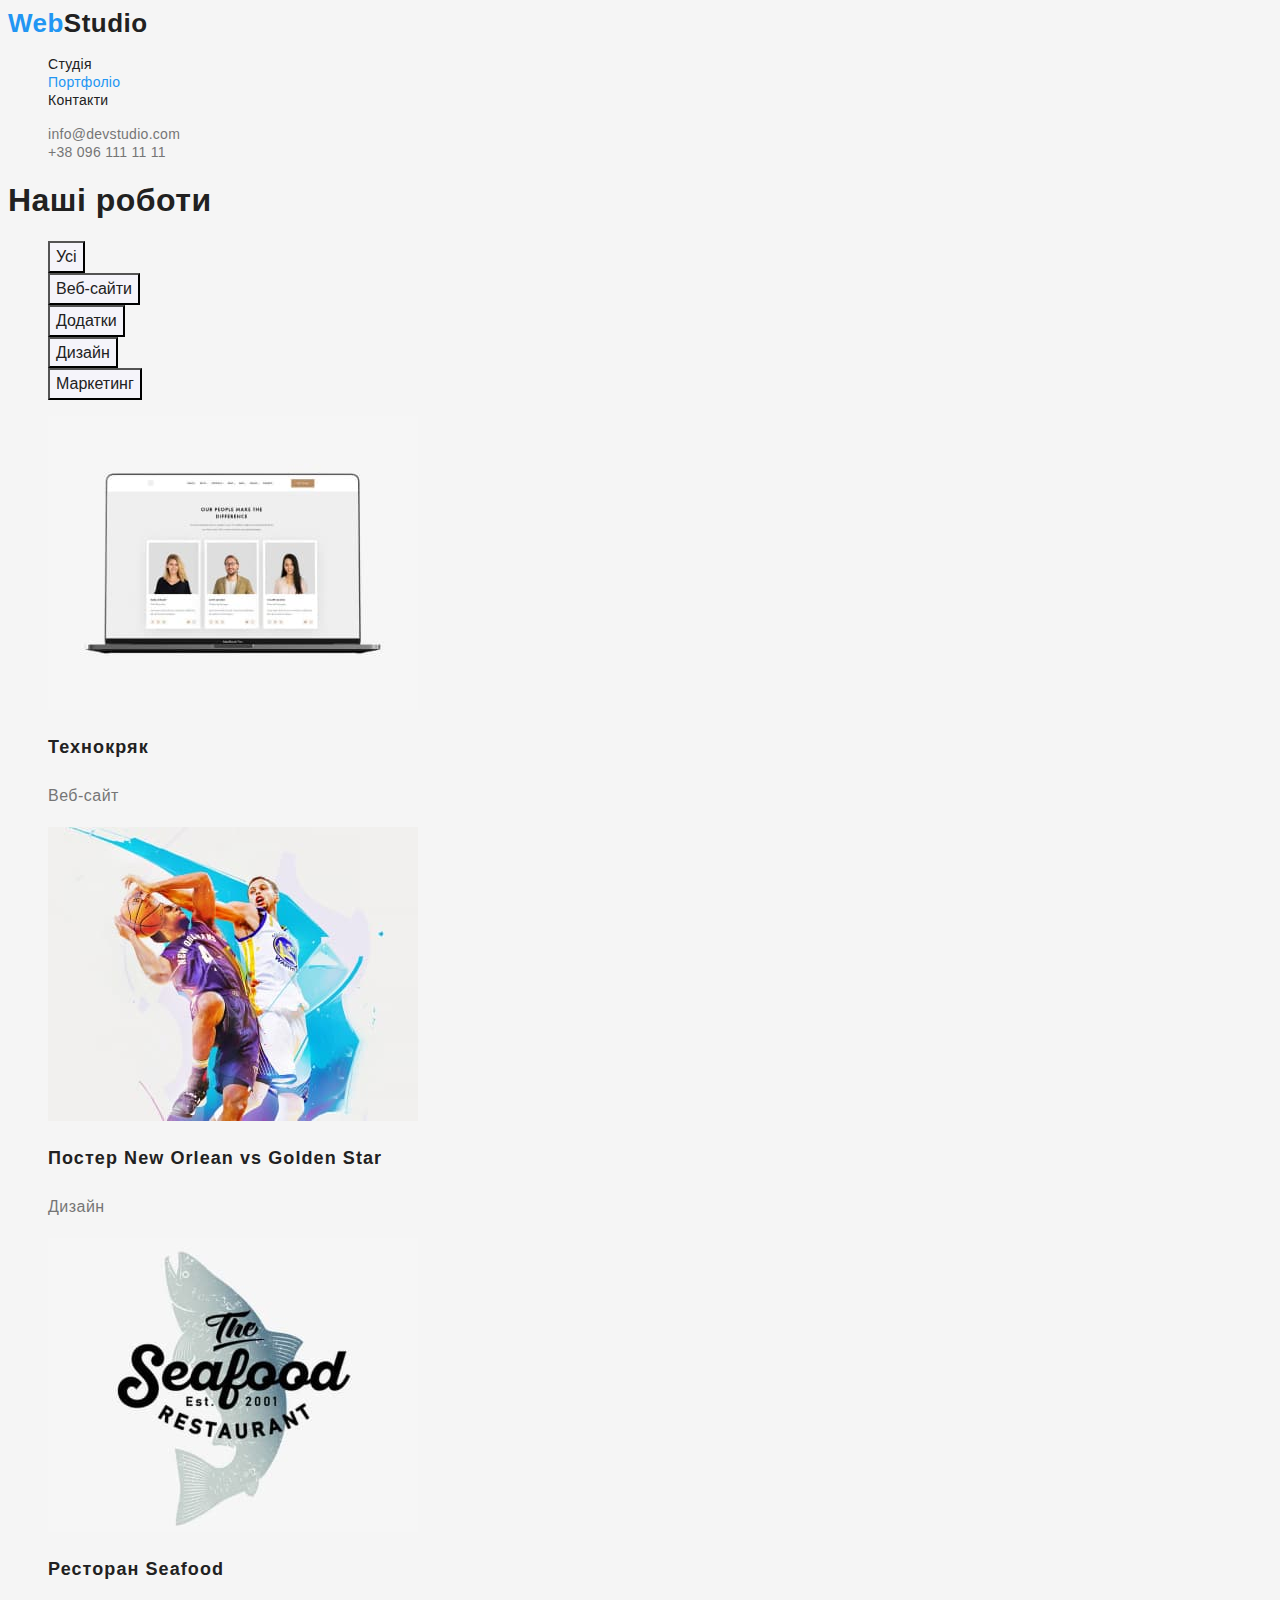
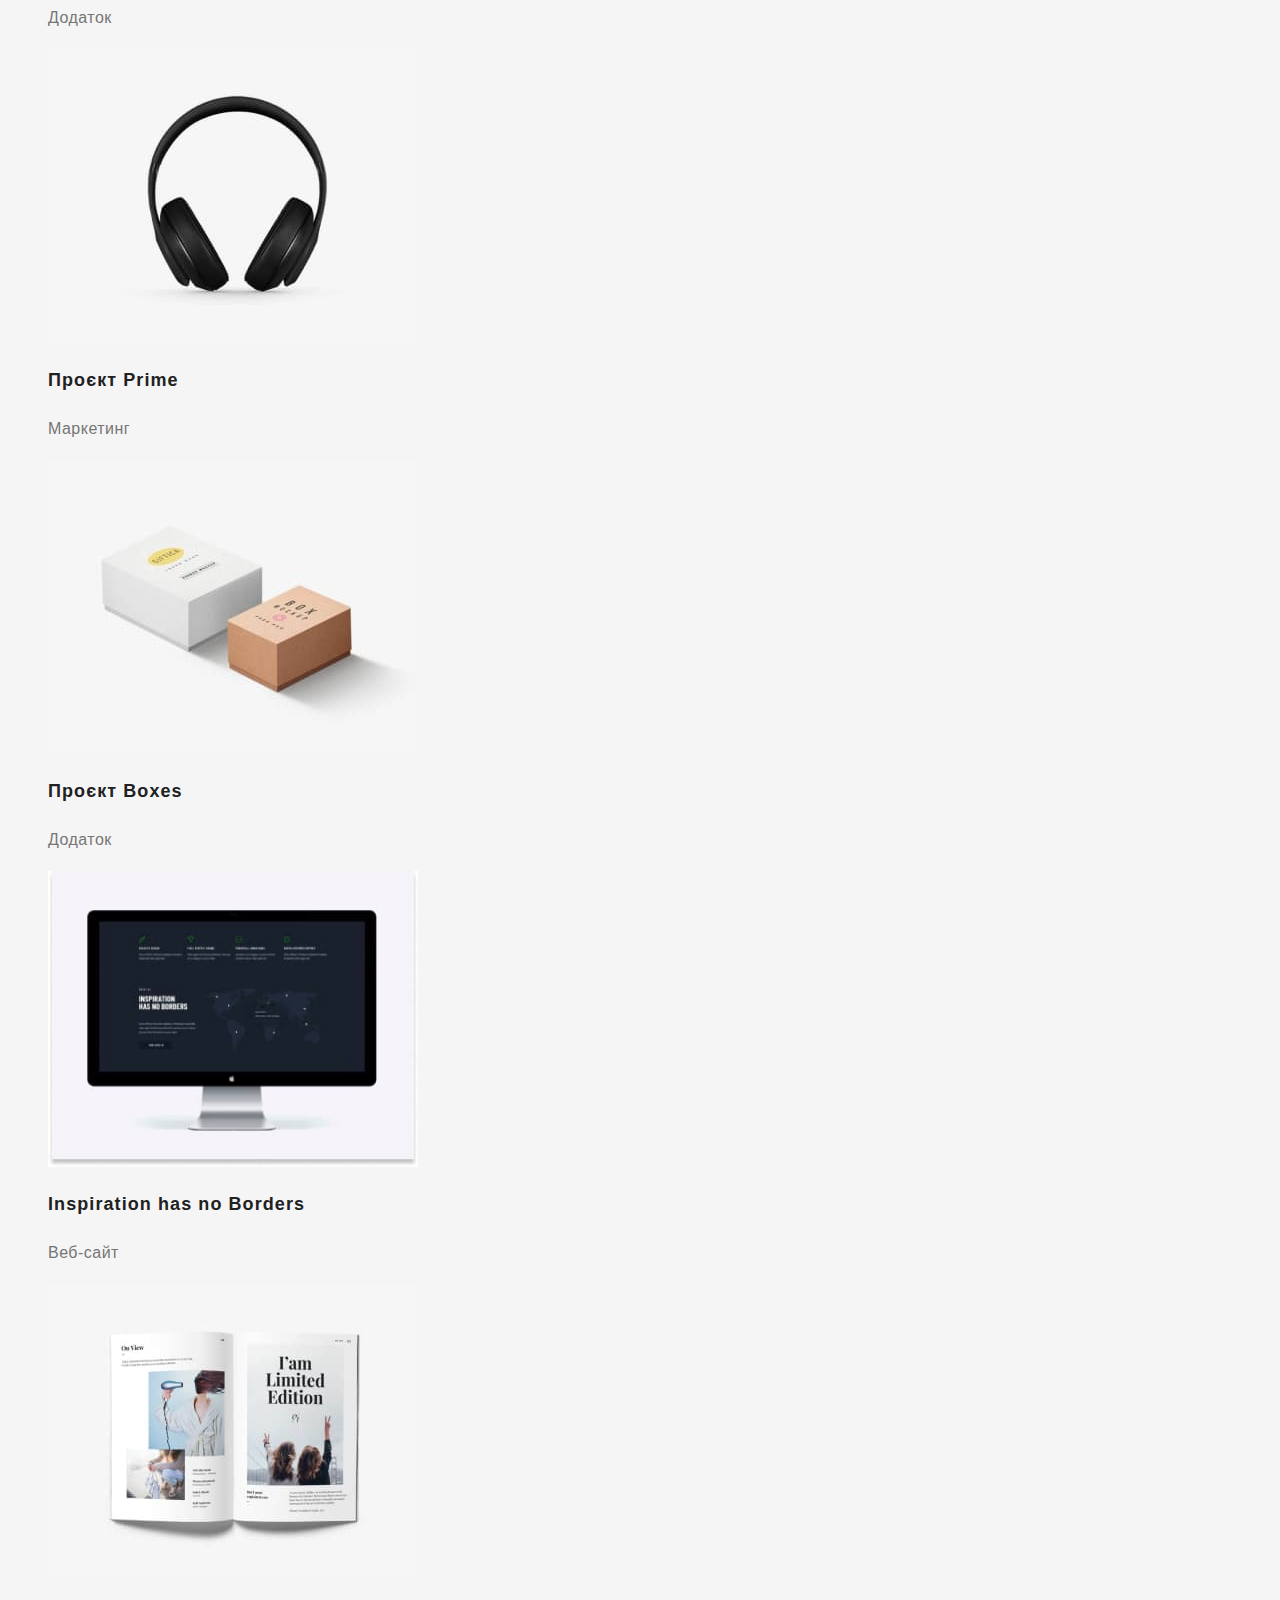
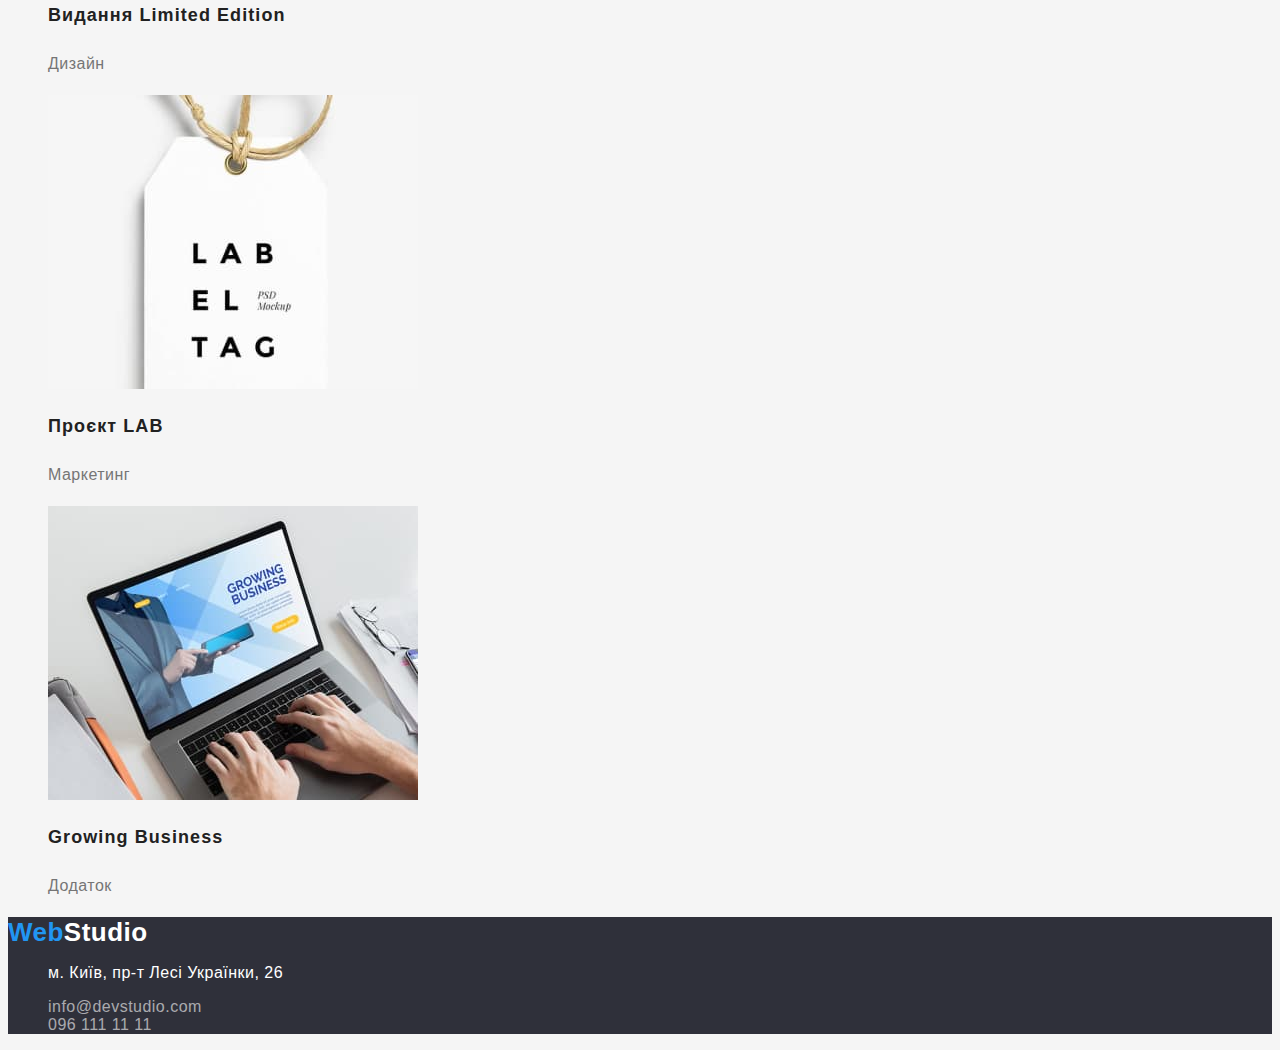
==== portfolio.html @ 5318a991 "add html files" ====
<!DOCTYPE html>
<html lang="uk">
  <head>
    <meta charset="UTF-8" />
    <meta http-equiv="X-UA-Compatible" content="IE=edge" />
    <meta name="viewport" content="width=device-width, initial-scale=1.0" />
    <title>Document</title>
    <link rel="stylesheet" href="./css/styles.css" />
  </head>
  <body>
    <header class="page-header">
      <!-- навігація по сайту та логотип -->
      <nav>
        <a href="/index.html" class="logo"> Web<span>Studio</span> </a>
        <ul class="site-nav list">
          <li><a href="./index.html" class="link">Студія</a></li>
          <li><a href="" class="link current">Портфоліо</a></li>
          <li><a href="" class="link">Контакти</a></li>
        </ul>
      </nav>
      <ul class="auth-nav list">
        <li>
          <a href="mailto:info@devstudio.com" class="mail"
            >info@devstudio.com</a
          >
        </li>
        <li><a href="tel:0961111111" class="tel">+38 096 111 11 11</a></li>
      </ul>
    </header>
    <main>
      <!-- Перша секція фільтр Партфоліо  -->
      <section class="filter">
        <h1>Наші роботи</h1>
        <ul class="filter-button list">
          <li><button class="button-list" type="button">Усі</button></li>
          <li>
            <button class="button-list" type="button">Веб-сайти</button>
          </li>
          <li><button class="button-list" type="button">Додатки</button></li>
          <li><button class="button-list" type="button">Дизайн</button></li>
          <li>
            <button class="button-list" type="button">Маркетинг</button>
          </li>
        </ul>
      </section>
      <!-- Друга секція приклади робіт -->
      <section class="portfolio">
        <ul class="portfolio-list list">
          <li>
            <a href="" class="portfolio-link">
              <img
                src="./images/1-tehnokriak.jpg"
                alt="Веб-сайт Технокряк"
                width="370"
            /></a>
            <h2 class="portfolio-title">Технокряк</h2>
            <p class="portfolio-text text">Веб-сайт</p>
          </li>

          <li>
            <a href="" class="portfolio-link">
              <img src="./images/2-poster.jpg" alt="постер" width="370"
            /></a>
            <h2 class="portfolio-title">Постер New Orlean vs Golden Star</h2>
            <p class="portfolio-text text">Дизайн</p>
          </li>

          <li>
            <a href="" class="portfolio-link">
              <img
                src="./images/3-restoran.jpg"
                alt="логотип ресторану"
                width="370"
            /></a>
            <h2 class="portfolio-title">Ресторан Seafood</h2>
            <p class="portfolio-text text">Додаток</p>
          </li>

          <li>
            <a href="" class="portfolio-link">
              <img src="./images/4-prime.jpg" alt="навушники" width="370"
            /></a>
            <h2 class="portfolio-title">Проєкт Prime</h2>
            <p class="portfolio-text text">Маркетинг</p>
          </li>

          <li>
            <a href="">
              <img src="./images/5-boxes.jpg" alt="коробки" width="370"
            /></a>
            <h2 class="portfolio-title">Проєкт Boxes</h2>
            <p class="portfolio-text text">Додаток</p>
          </li>

          <li>
            <a href="" class="portfolio-link">
              <img
                src="./images/6-inspiration.jpg"
                alt="екран компютера"
                width="370"
            /></a>
            <h2 class="portfolio-title">Inspiration has no Borders</h2>
            <p class="portfolio-text text">Веб-сайт</p>
          </li>

          <li>
            <a href="" class="portfolio-link">
              <img
                src="./images/7-limited.jpg"
                alt="відкрита книга"
                width="370"
            /></a>
            <h2 class="portfolio-title">Видання Limited Edition</h2>
            <p class="portfolio-text text">Дизайн</p>
          </li>

          <li>
            <a href="" class="portfolio-link">
              <img src="./images/8-lab.jpg" alt="бірка" width="370"
            /></a>
            <h2 class="portfolio-title">Проєкт LAB</h2>
            <p class="portfolio-text text">Маркетинг</p>
          </li>

          <li>
            <a href="" class="portfolio-link">
              <img src="./images/9-business.jpg" alt="ноутбук" width="370"
            /></a>
            <h2 class="portfolio-title">Growing Business</h2>
            <p class="portfolio-text text">Додаток</p>
          </li>
        </ul>
      </section>
    </main>

    <footer class="footer">
      <a href="/index.html" class="footer-logo"> Web<span>Studio</span> </a>
      <address>
        <ul class="footer-list list">
          <li><p class="footer-address">м. Київ, пр-т Лесі Українки, 26</p></li>
          <li>
            <a href="mailto:info@devstudio.com" class="footer-mail"
              >info@devstudio.com</a
            >
          </li>
          <li><a href="tel:0961111111" class="footer-tel">096 111 11 11</a></li>
        </ul>
      </address>
    </footer>
  </body>
</html>
---- css/styles.css ----
/* color-main-black: #212121;
color-secondary: #757575;
color-blue: #2196F3;
color-white: #FFFFFF; */

/* main white background #F5F5F5; 
secondary black background #2F303A;
third background #F5F4FA;*/
:root {
  /* text color */
  --primary-text-color: #212121;
  --secondary-text-color: #757575;
  --accent-blue-color: #2196f3;
  --whire-color: #ffffff;

  /* background color */
  --main-white-background: #f5f5f5;
  --secondary-black-background: #2f303a;
  --third-background-color: #f5f4fa;
}

body {
  background-color: var(--main-white-background);
  color: var(--primary-text-color);
  font-family: "Roboto", sans-serif;
  letter-spacing: 0.03em;
}
/*-----------------HEADER Logo--------------------------------- */
.logo {
  color: var(--accent-blue-color);
  font-family: "Raleway", sans-serif;
  font-weight: 700;
  font-size: 26px;
  line-height: 1.19;
  text-decoration: none;
}

.logo > span {
  color: var(--primary-text-color);
}

.list {
  list-style: none;
}

/* site-nav */
.site-nav .link {
  color: var(--primary-text-color);
  font-weight: 500;
  font-size: 14px;
  line-height: 1.14;
  letter-spacing: 0.02em;
  text-decoration: none;
}

.site-nav .link:hover,
.site-nav .link:focus {
  color: var(--accent-blue-color);
}

.site-nav .link.current {
  color: var(--accent-blue-color);
}

.auth-nav .mail,
.auth-nav .tel {
  color: var(--secondary-text-color);
  font-weight: 500;
  font-size: 14px;
  line-height: 1.14;
  letter-spacing: 0.02em;
  text-decoration: none;
}
.auth-nav .mail:hover,
.auth-nav .mail:focus,
.auth-nav .tel:hover,
.auth-nav .tel:focus {
  color: #2196f3;
}

/*-------------1 SECTION HERO----------------------------------------- */
.hero-title {
  font-weight: 900;
  font-size: 44px;
  line-height: 1.36;
  letter-spacing: 0.06em;
  text-transform: uppercase;
}

.hero-button {
  font-weight: 700;
  font-size: 16px;
  line-height: 1.88;
  letter-spacing: 0.06em;
}

/* secondary text color for all <p> */
.text {
  color: var(--secondary-text-color);
}

/* ----------------2 SECTION principles чому саме ми------------------ */
.principles-title {
  font-size: 14px;
  line-height: 1.14;
  text-transform: uppercase;
}

.principles-text {
  font-size: 14px;
  line-height: 1.71;
}
/* ----------------3 SECTION EXAMPLES приклади робіт------------------ */
.examples-title,
.team-title {
  font-size: 36px;
  line-height: 1.16;
  text-align: center;
}
/* ----------------4 SECTION TEAM наша команда-----------------------  */
.team-person {
  font-weight: 500;
  font-size: 16px;
  line-height: 1.18;
  text-align: center;
}

.team-text {
  font-size: 16px;
  line-height: 1.18;
  text-align: center;
}
/* --------------------------FOOTER----------------------------------- */
.footer {
  background-color: var(--secondary-black-background);
}
.footer-logo {
  color: var(--accent-blue-color);
  font-family: "Raleway", sans-serif;
  font-weight: 700;
  font-size: 26px;
  line-height: 1.19;
  text-decoration: none;
}
.footer-logo > span {
  color: #ffffff;
}

.footer-address {
  color: #ffffff;
  font-style: normal;
  text-decoration: none;
}
.footer-mail,
.footer-tel {
  color: rgba(255, 255, 255, 0.6);
  font-style: normal;
  text-decoration: none;
}

/* ------------------------------------------------CSS for Portfolio------------------------------------
--------------------------1 SECTON FILTER------------------------------------------- */
.button-list {
  font-weight: 500;
  font-size: 16px;
  line-height: 1.62;
  text-align: center;
  cursor: pointer;

  background-color: var(--third-background-color);
  color: var(--primary-text-color);
}
.button-list:hover,
.button-list:focus {
  background-color: var(--accent-blue-color);
  color: var(--whire-color);
}
/* -----------------------2 SECTION PORTFOLIO----------------------------------------------- */
.portfolio-title {
  font-size: 18px;
  line-height: 2;
  letter-spacing: 0.06em;
}

.portfolio-text {
  font-size: 16px;
  line-height: 1.88;
}
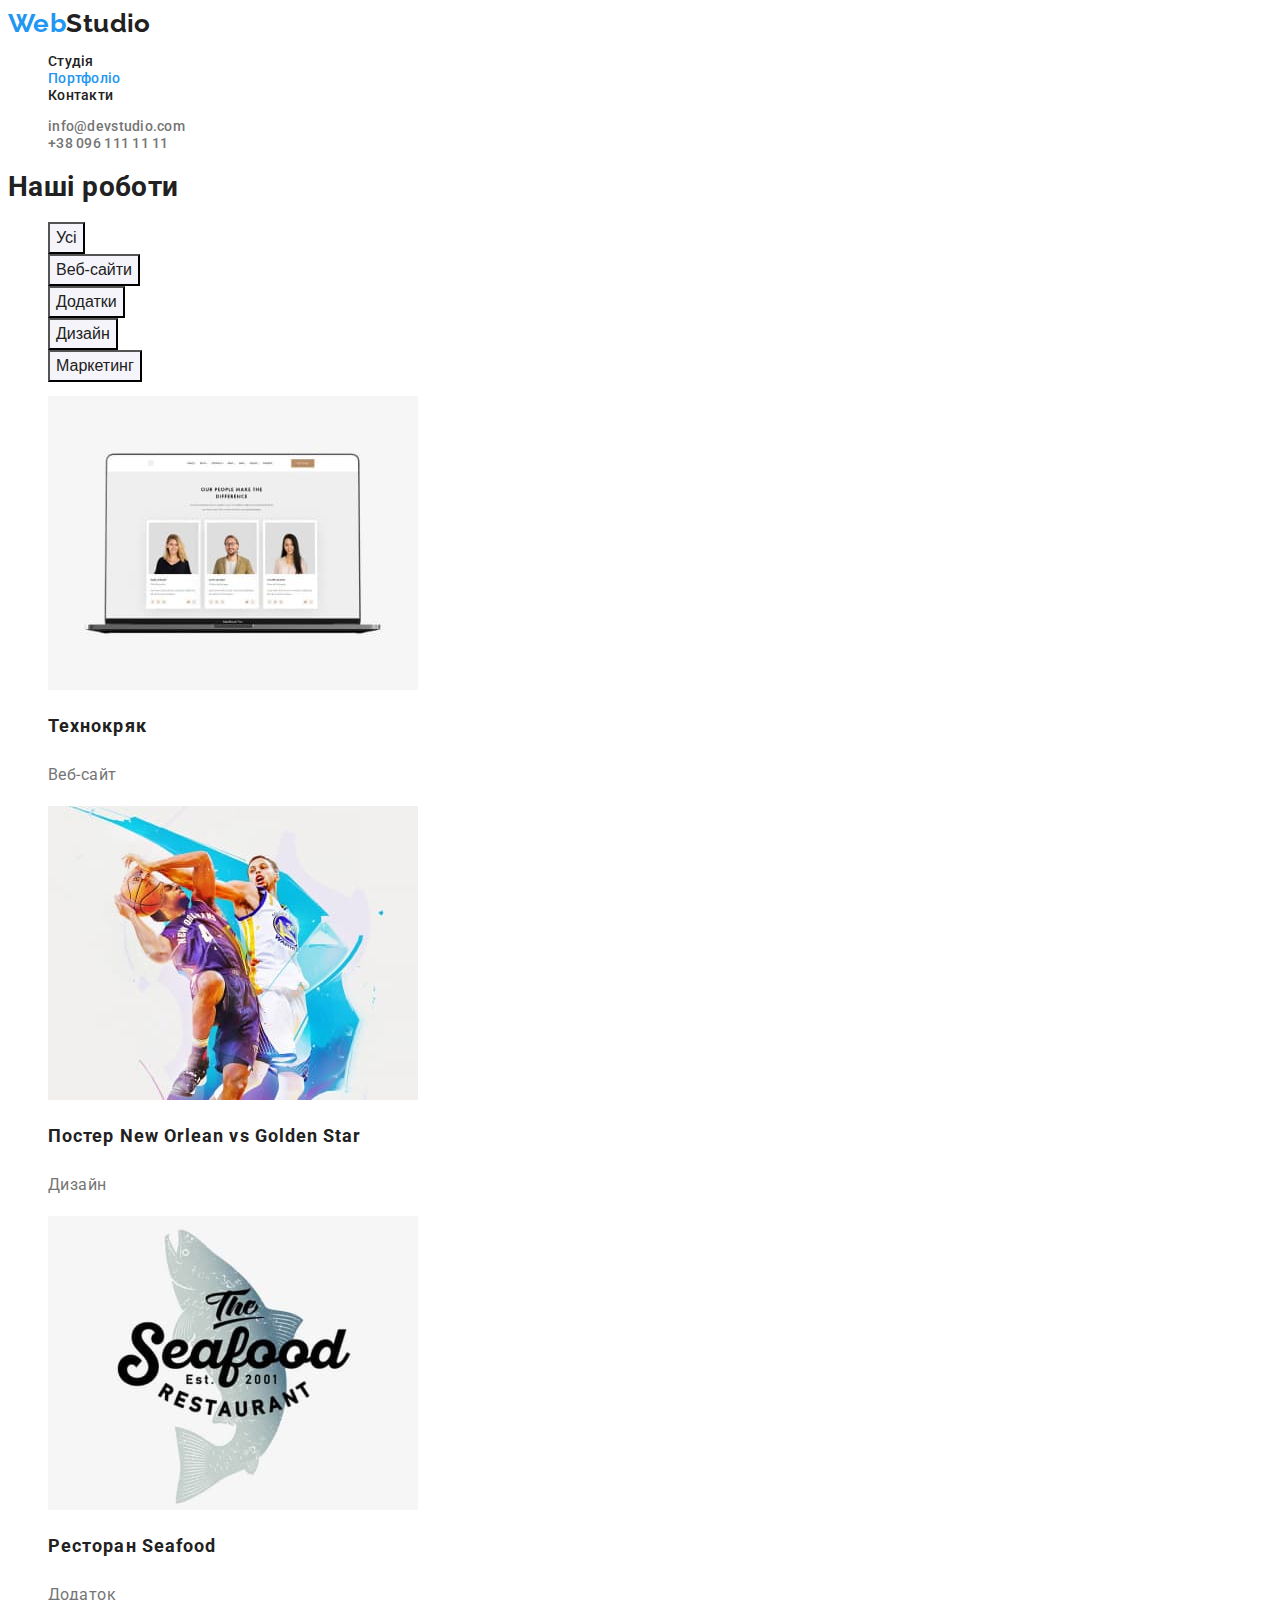
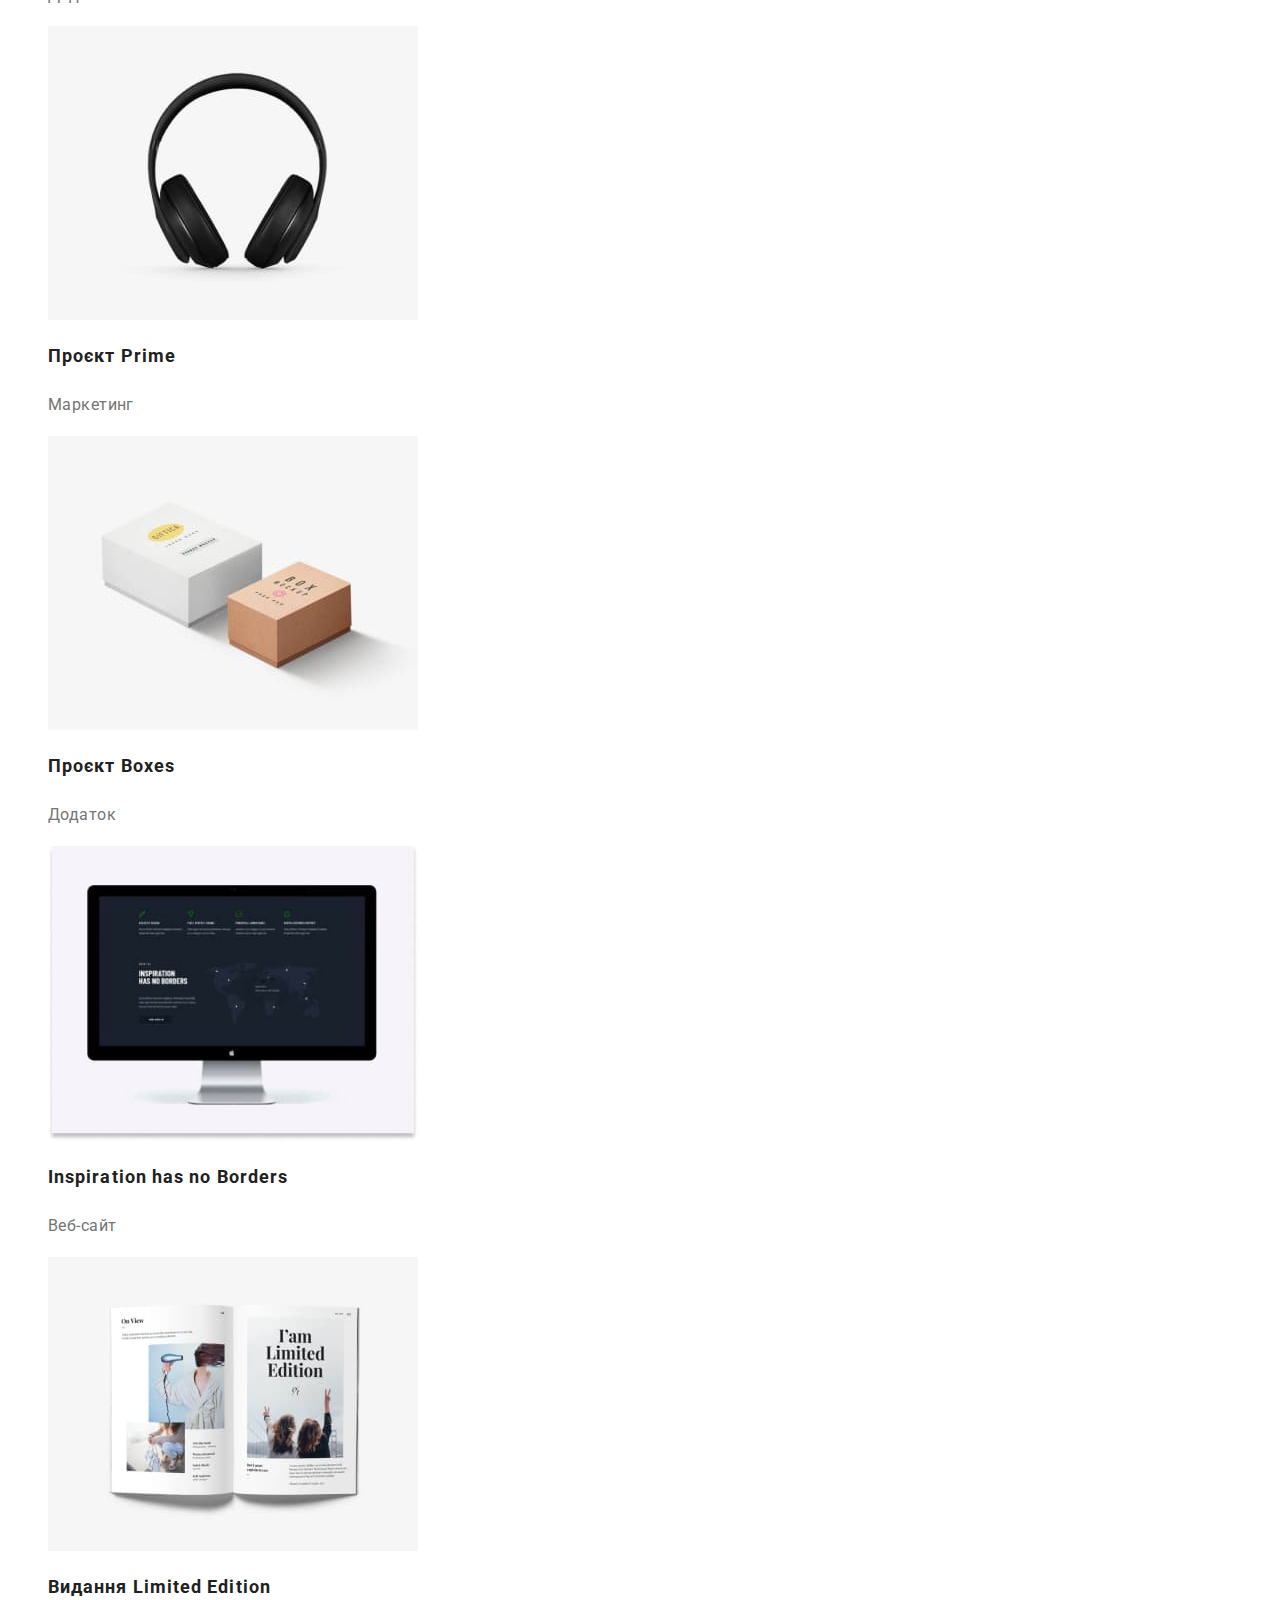
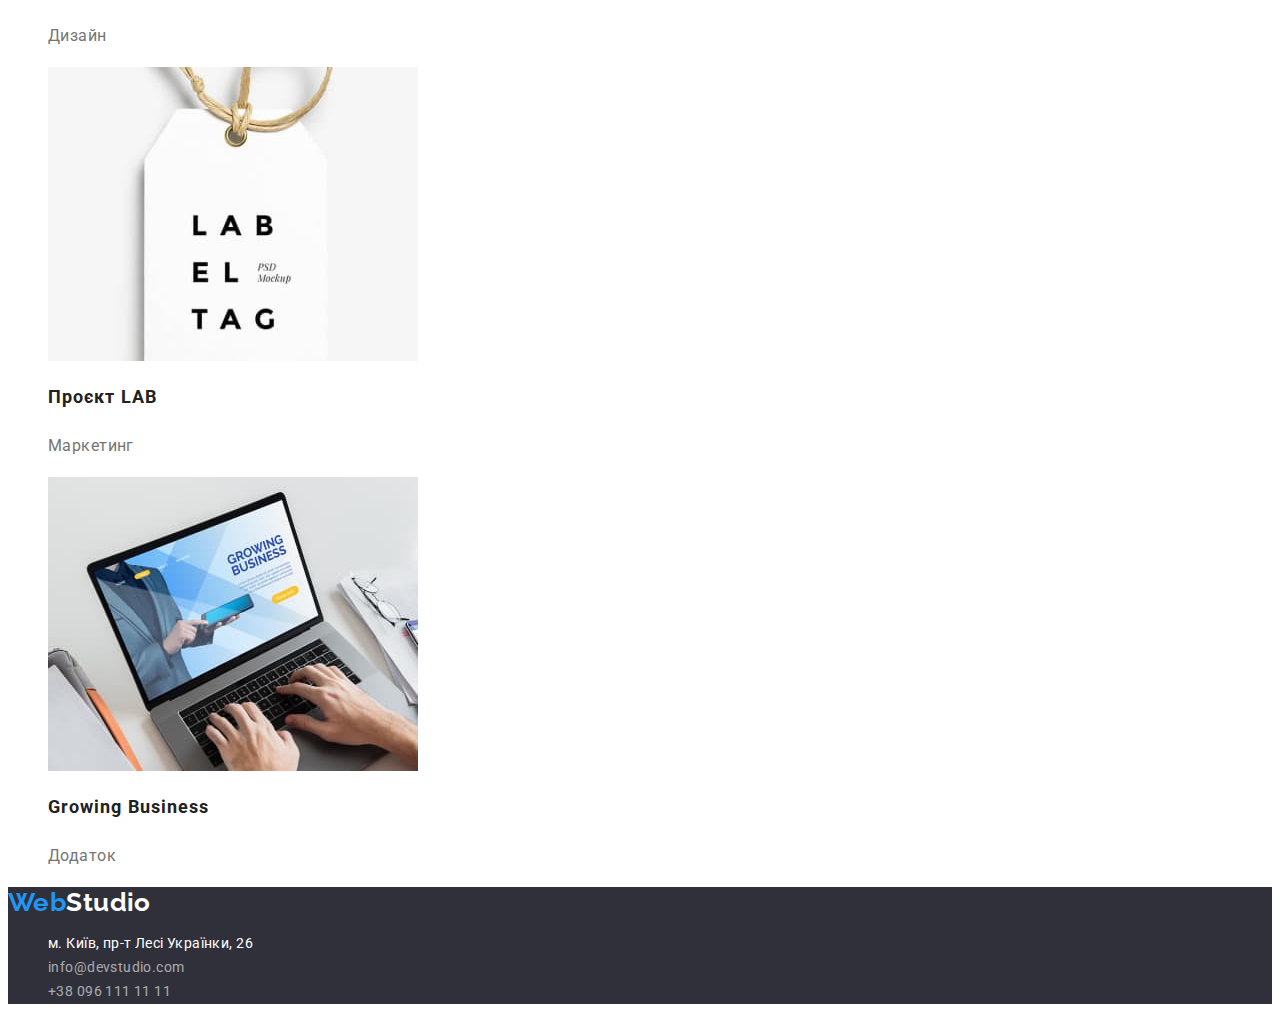
==== commit d7790bc5: "add changes" ====
--- a/portfolio.html
+++ b/portfolio.html
@@ -5,6 +5,10 @@
     <meta http-equiv="X-UA-Compatible" content="IE=edge" />
     <meta name="viewport" content="width=device-width, initial-scale=1.0" />
     <title>Document</title>
+    <link
+      href="https://fonts.googleapis.com/css2?family=Raleway:wght@700&family=Roboto:wght@400;500;700;900&display=swap"
+      rel="stylesheet"
+    />
     <link rel="stylesheet" href="./css/styles.css" />
   </head>
   <body>
@@ -27,7 +31,7 @@
         <li><a href="tel:0961111111" class="tel">+38 096 111 11 11</a></li>
       </ul>
     </header>
-    <main>
+    <main class="portfolio-main">
       <!-- Перша секція фільтр Партфоліо  -->
       <section class="filter">
         <h1>Наші роботи</h1>
@@ -137,13 +141,23 @@
       <a href="/index.html" class="footer-logo"> Web<span>Studio</span> </a>
       <address>
         <ul class="footer-list list">
-          <li><p class="footer-address">м. Київ, пр-т Лесі Українки, 26</p></li>
+          <li>
+            <a
+              class="footer-address"
+              href="https://goo.gl/maps/CPtrU1FHBa2aNyZL9"
+              target="_blank"
+              rel="noopener noreferrer nofollow"
+              >м. Київ, пр-т Лесі Українки, 26</a
+            >
+          </li>
           <li>
             <a href="mailto:info@devstudio.com" class="footer-mail"
               >info@devstudio.com</a
             >
           </li>
-          <li><a href="tel:0961111111" class="footer-tel">096 111 11 11</a></li>
+          <li>
+            <a href="tel:0961111111" class="footer-tel">+38 096 111 11 11</a>
+          </li>
         </ul>
       </address>
     </footer>
--- a/css/styles.css
+++ b/css/styles.css
@@ -11,7 +11,7 @@
   --primary-text-color: #212121;
   --secondary-text-color: #757575;
   --accent-blue-color: #2196f3;
-  --whire-color: #ffffff;
+  --white-color: #ffffff;
 
   /* background color */
   --main-white-background: #f5f5f5;
@@ -20,9 +20,10 @@
 }
 
 body {
-  background-color: var(--main-white-background);
+  background-color: var(--white-color);
   color: var(--primary-text-color);
   font-family: "Roboto", sans-serif;
+  font-size: 14px;
   letter-spacing: 0.03em;
 }
 /*-----------------HEADER Logo--------------------------------- */
@@ -79,12 +80,18 @@
 }
 
 /*-------------1 SECTION HERO----------------------------------------- */
+.hero {
+  background-color: var(--secondary-black-background);
+  text-align: center;
+}
+
 .hero-title {
   font-weight: 900;
   font-size: 44px;
   line-height: 1.36;
   letter-spacing: 0.06em;
   text-transform: uppercase;
+  color: var(--white-color);
 }
 
 .hero-button {
@@ -92,6 +99,9 @@
   font-size: 16px;
   line-height: 1.88;
   letter-spacing: 0.06em;
+  cursor: pointer;
+  background-color: var(--accent-blue-color);
+  color: var(--white-color);
 }
 
 /* secondary text color for all <p> */
@@ -118,6 +128,10 @@
   text-align: center;
 }
 /* ----------------4 SECTION TEAM наша команда-----------------------  */
+.team {
+  background-color: var(--third-background-color);
+}
+
 .team-person {
   font-weight: 500;
   font-size: 16px;
@@ -129,6 +143,10 @@
   font-size: 16px;
   line-height: 1.18;
   text-align: center;
+}
+
+.team-item {
+  background-color: var(--white-color);
 }
 /* --------------------------FOOTER----------------------------------- */
 .footer {
@@ -149,15 +167,24 @@
 .footer-address {
   color: #ffffff;
   font-style: normal;
+  font-size: 14px;
+  line-height: 1.71;
   text-decoration: none;
 }
 .footer-mail,
 .footer-tel {
   color: rgba(255, 255, 255, 0.6);
   font-style: normal;
-  text-decoration: none;
-}
-
+  font-size: 14px;
+  line-height: 1.71;
+  text-decoration: none;
+}
+
+.footer-address:hover,
+.footer-mail:hover,
+.footer-tel:hover {
+  text-decoration-line: #2196f3;
+}
 /* ------------------------------------------------CSS for Portfolio------------------------------------
 --------------------------1 SECTON FILTER------------------------------------------- */
 .button-list {
@@ -173,9 +200,13 @@
 .button-list:hover,
 .button-list:focus {
   background-color: var(--accent-blue-color);
-  color: var(--whire-color);
+  color: var(--white-color);
 }
 /* -----------------------2 SECTION PORTFOLIO----------------------------------------------- */
+.portfolio-main {
+  background-color: var(--white-color);
+}
+
 .portfolio-title {
   font-size: 18px;
   line-height: 2;
